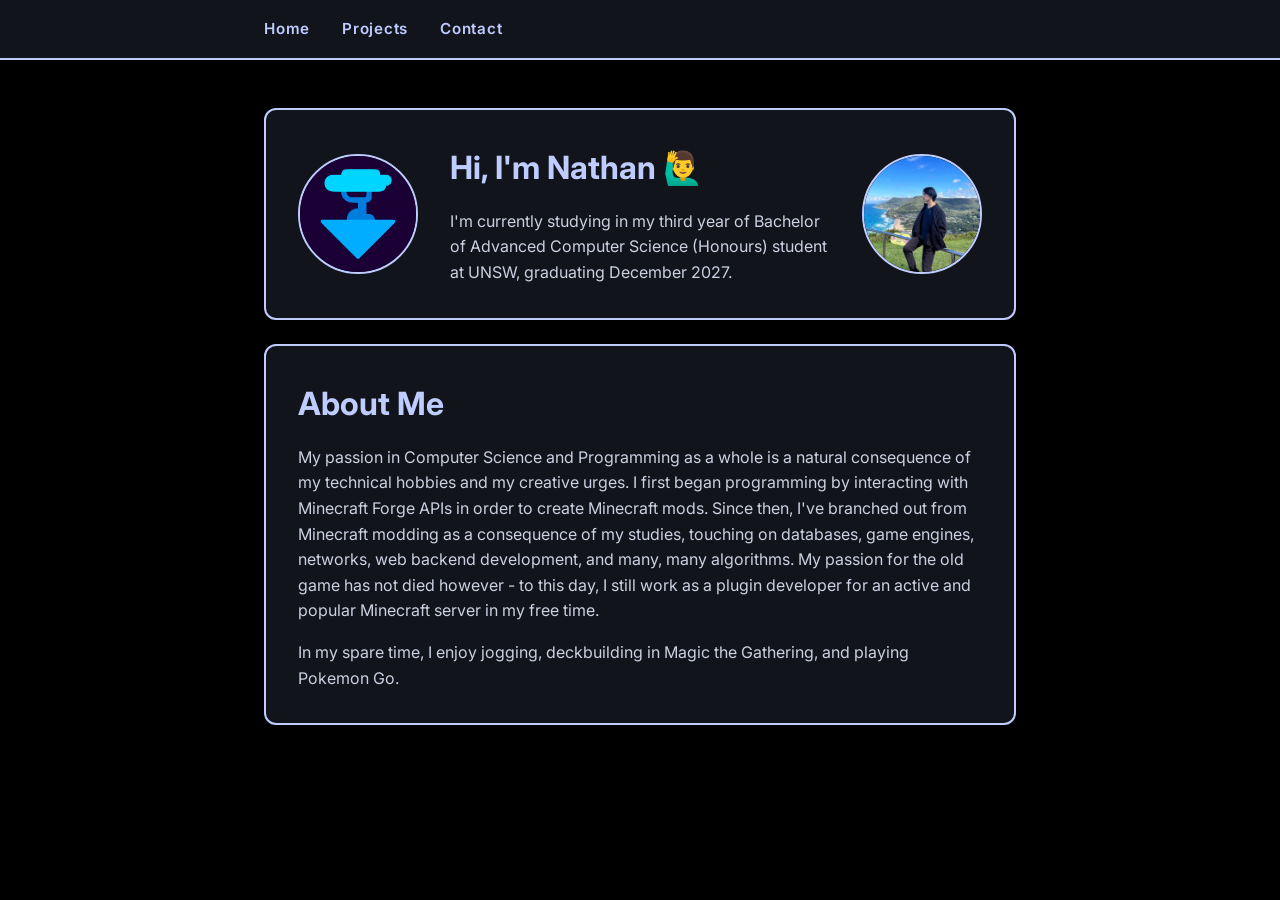
==== index.html @ ccfb4603 "Create website" ====
<!DOCTYPE html>
<html lang="en-AU">
<head>
    <title>Nathan's Website & Portfolio</title>
    <link rel="icon" type="image/x-icon" href="images/icon.png">
    <link rel="preconnect" href="https://fonts.googleapis.com">
    <link href="https://fonts.googleapis.com/css2?family=Inter:wght@400;600;700&display=swap" rel="stylesheet">
    <link rel="stylesheet" href="styles.css">
</head>
<body>

    <nav>
        <ul>
            <li><a href="index.html">Home</a></li>
            <li><a href="projects.html">Projects</a></li>
            <li><a href="contact.html">Contact</a></li>
        </ul>
    </nav>

    <div class="container">

        <div class="card hero">
            <img src="images/icon.png" alt="Nathan's avatar">
            <div>
                <h1>Hi, I'm Nathan 🙋‍♂️</h1>
                <p>I'm currently studying in my third year of Bachelor of Advanced Computer Science (Honours) student at UNSW, graduating December 2027.</p>
            </div>
            <img src="images/person.png" alt="I've been using this same picture for three years now">
        </div>

        <div class="card">
            <h1>About Me</h1>
            <p>My passion in Computer Science and Programming as a whole is a natural consequence of my technical hobbies and my creative urges. I first began
                programming by interacting with Minecraft Forge APIs in order to create Minecraft mods. Since then, I've branched out from Minecraft modding as a
                consequence of my studies, touching on databases, game engines, networks, web backend development, and many, many algorithms. My passion for the old game
                has not died however - to this day, I still work as a plugin developer for an active and popular Minecraft server in my free time.
            </p>

            <p>In my spare time, I enjoy jogging, deckbuilding in Magic the Gathering, and playing Pokemon Go.</p>
        </div>

    </div>

</body>
</html>
---- styles.css ----
/* Reset browser defaults */
* {
    margin: 0;
    padding: 0;
    box-sizing: border-box;
}

body {
    background-color: #000000;
    color: white;
    font-family: 'Inter', sans-serif;
    line-height: 1.6;
}

/* Nav bar */
nav {
    background-color: #12141c;
    border-bottom: 2px solid #bfccff;
    padding: 16px 0;
    position: sticky;
    top: 0;
}

nav ul {
    list-style: none;
    display: flex;
    gap: 32px;
    max-width: 800px;
    margin: 0 auto;
    padding: 0 24px;
}

nav a {
    color: #bfccff;
    text-decoration: none;
    font-weight: 600;
    font-size: 0.95rem;
    letter-spacing: 0.05em;
}

nav a:hover {
    color: white;
}

/* Centre and constrain content */
.container {
    max-width: 800px;
    margin: 0 auto;
    padding: 48px 24px;
    display: flex;
    flex-direction: column;
    gap: 24px;
}

/* Cards */
.card {
    background-color: #12141c;
    color: white;
    border: 2px solid #bfccff;
    border-radius: 12px;
    padding: 32px;
}

h1 {
    font-size: 2rem;
    font-weight: 700;
    margin-bottom: 12px;
    color: #bfccff;
}

p {
    color: #ccd0e0;
    font-size: 1rem;
    margin-top: 16px;
}

/* Hero section */
.hero {
    display: flex;
    align-items: center;
    gap: 32px;
}

.hero img {
    width: 120px;
    height: 120px;
    border-radius: 50%;
    border: 2px solid #bfccff;
    flex-shrink: 0;
}
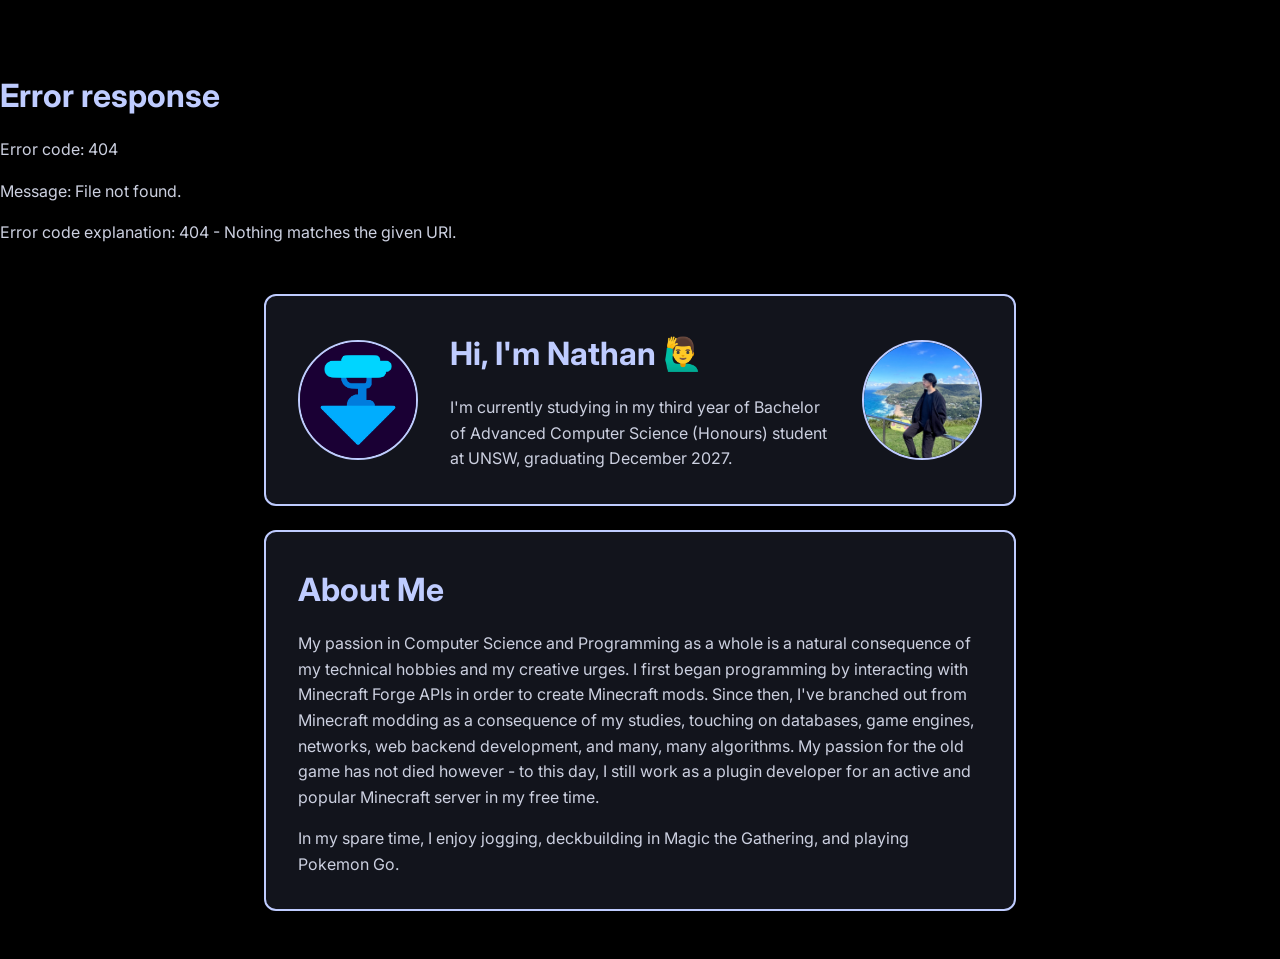
==== commit 7e0f7b78: "feat: mtg commander rule fetcher funbox" ====
--- a/index.html
+++ b/index.html
@@ -2,30 +2,29 @@
 <html lang="en-AU">
 <head>
     <title>Nathan's Website & Portfolio</title>
-    <link rel="icon" type="image/x-icon" href="images/icon.png">
+    <link rel="icon" type="image/x-icon" href="images/icon_bare.png"> <!-- Website Tab Thumbnail -->
     <link rel="preconnect" href="https://fonts.googleapis.com">
     <link href="https://fonts.googleapis.com/css2?family=Inter:wght@400;600;700&display=swap" rel="stylesheet">
     <link rel="stylesheet" href="styles.css">
 </head>
 <body>
+    <div id="navbar"></div>
+    <script>
+        fetch('../components/navbar.html')
+            .then(response => response.text())
+            .then(data => {
+                document.getElementById('navbar').innerHTML = data;
+            });
+    </script>
 
-    <nav>
-        <ul>
-            <li><a href="index.html">Home</a></li>
-            <li><a href="projects.html">Projects</a></li>
-            <li><a href="contact.html">Contact</a></li>
-        </ul>
-    </nav>
-
-    <div class="container">
-
+    <div class="container"> <!-- Main page contents -->
         <div class="card hero">
-            <img src="images/icon.png" alt="Nathan's avatar">
+            <img src="images/icon.png" alt="Nathan's Icon/Logo">
             <div>
                 <h1>Hi, I'm Nathan 🙋‍♂️</h1>
                 <p>I'm currently studying in my third year of Bachelor of Advanced Computer Science (Honours) student at UNSW, graduating December 2027.</p>
             </div>
-            <img src="images/person.png" alt="I've been using this same picture for three years now">
+            <img src="images/person.png" alt="Nathan's best and only picture">
         </div>
 
         <div class="card">
--- a/styles.css
+++ b/styles.css
@@ -6,19 +6,24 @@
 }
 
 body {
+    padding-top: 70px;
     background-color: #000000;
     color: white;
     font-family: 'Inter', sans-serif;
     line-height: 1.6;
 }
 
-/* Nav bar */
+/* Navigation bar */
 nav {
     background-color: #12141c;
     border-bottom: 2px solid #bfccff;
     padding: 16px 0;
-    position: sticky;
+
+    position: fixed;
     top: 0;
+    left: 0;
+    width: 100%;
+    z-index: 1000;
 }
 
 nav ul {
@@ -42,7 +47,7 @@
     color: white;
 }
 
-/* Centre and constrain content */
+/* The box for the entire page's content */
 .container {
     max-width: 800px;
     margin: 0 auto;
@@ -50,6 +55,19 @@
     display: flex;
     flex-direction: column;
     gap: 24px;
+}
+
+/* Links */
+a {
+    color: #bfccff;
+}
+
+a:visited {
+    color: #9baad9;
+}
+
+a:hover {
+    color: white;
 }
 
 /* Cards */
@@ -61,6 +79,7 @@
     padding: 32px;
 }
 
+/* Headers */
 h1 {
     font-size: 2rem;
     font-weight: 700;
@@ -68,6 +87,14 @@
     color: #bfccff;
 }
 
+h2 {
+    font-size: 1.25rem;
+    font-weight: 600;
+    color: #bfccff;
+    margin-top: 24px;
+}
+
+/* Paragraphs */
 p {
     color: #ccd0e0;
     font-size: 1rem;
@@ -87,4 +114,35 @@
     border-radius: 50%;
     border: 2px solid #bfccff;
     flex-shrink: 0;
+}
+
+/* Code blocks */
+pre {
+    background-color: #1e2030;
+    border: 1px solid #bfccff;
+    border-radius: 8px;
+    padding: 16px;
+    overflow-x: auto;
+}
+
+code {
+    font-family: 'Courier New', monospace;
+    font-size: 0.9rem;
+    color: #bfccff;
+}
+
+/* Buttons */
+a.button {
+    background-color: #bfccff;
+    color: #12141c;
+    border: 2px solid #bfccff;
+    border-radius: 8px;
+    padding: 4px 8px;
+    font-family: 'Inter', sans-serif;
+    font-size: 1rem;
+    font-weight: 700;
+    letter-spacing: 0.03em;
+    cursor: pointer;
+    transition: background-color 0.15s ease, color 0.15s ease;
+    text-decoration: none;
 }
